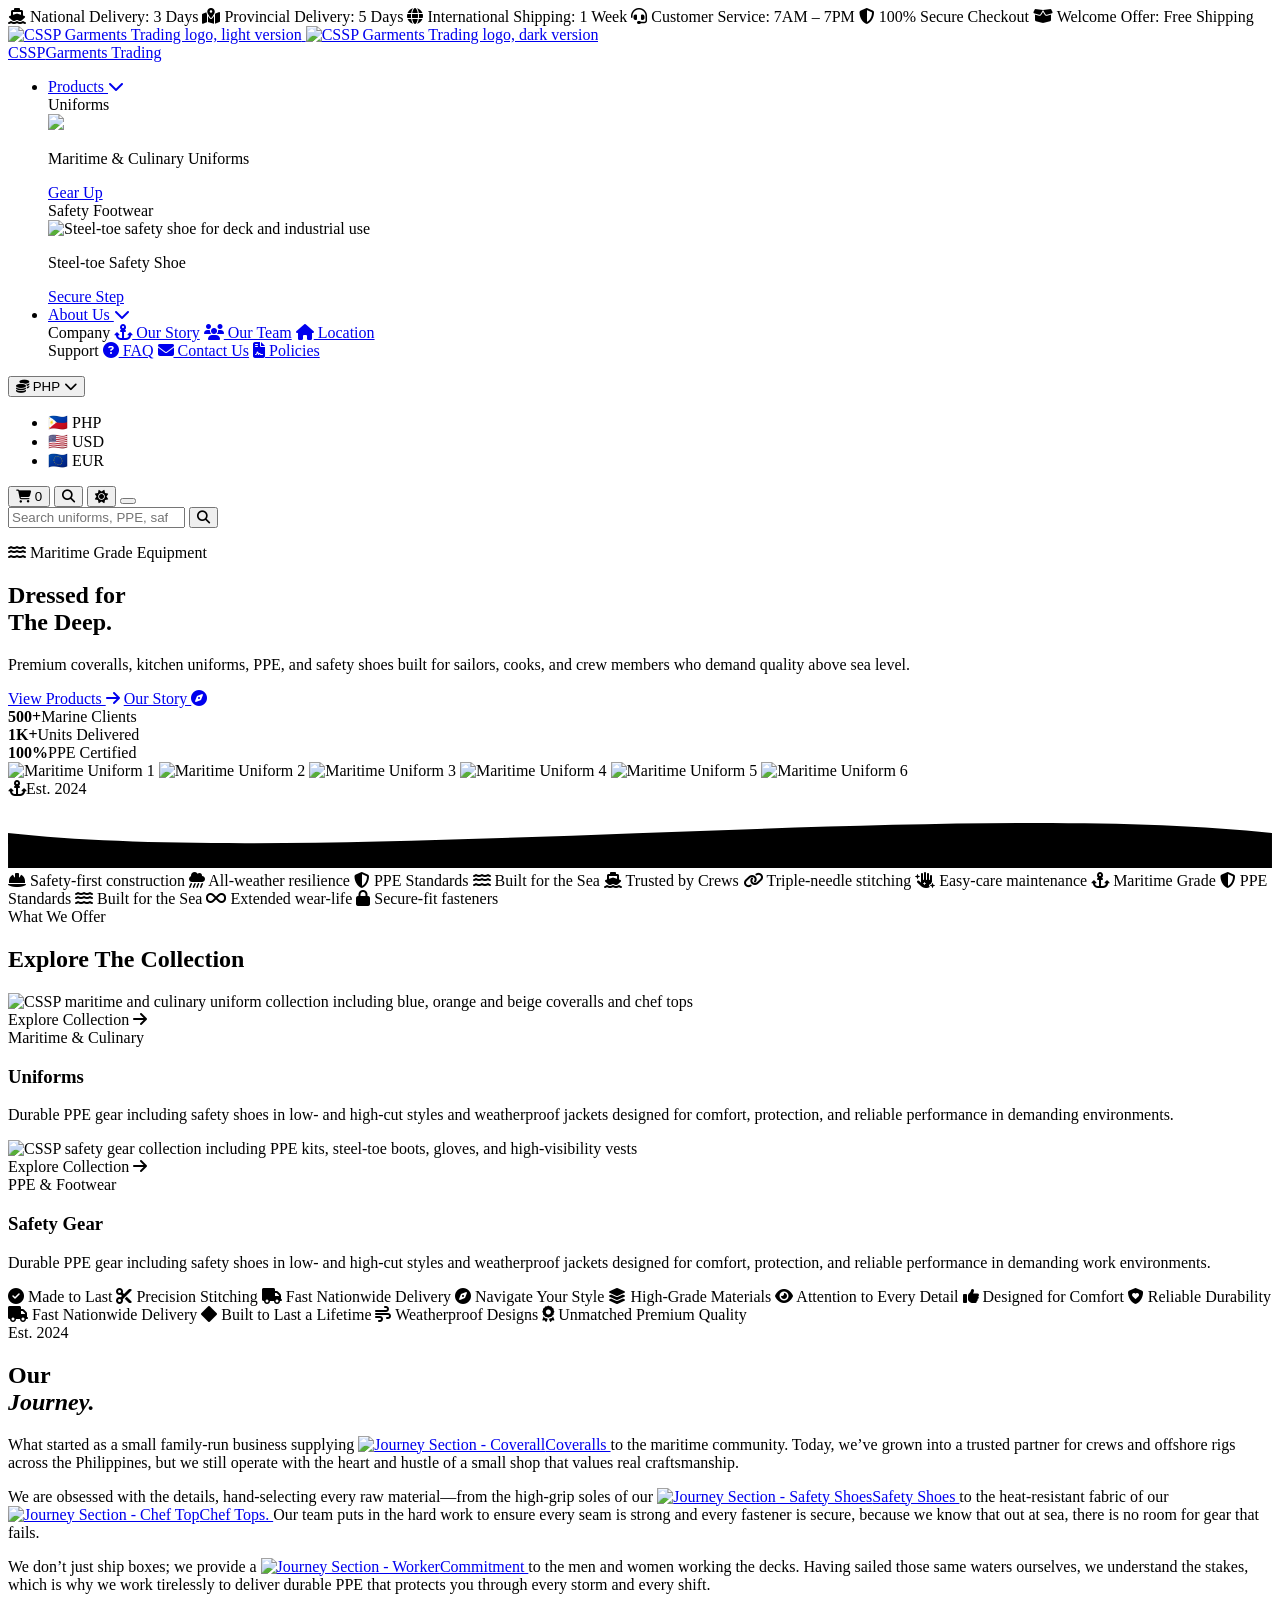
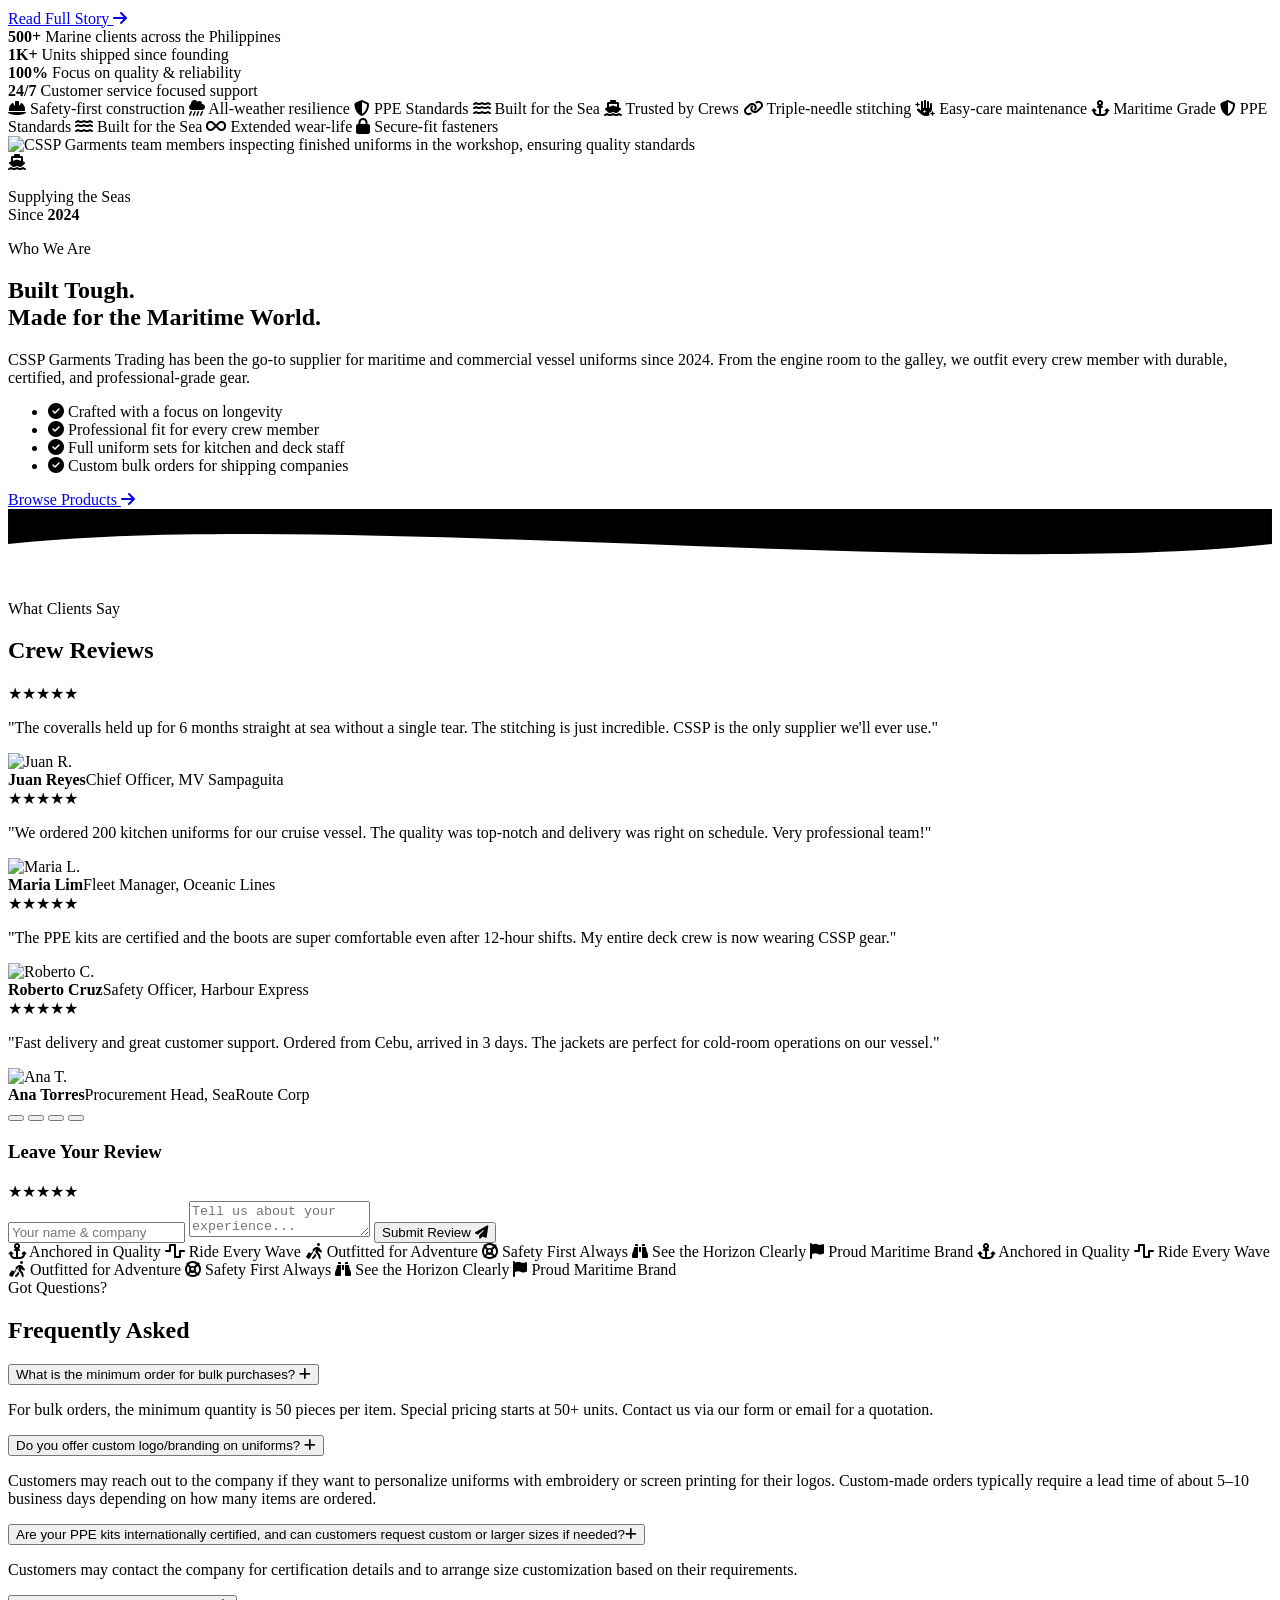
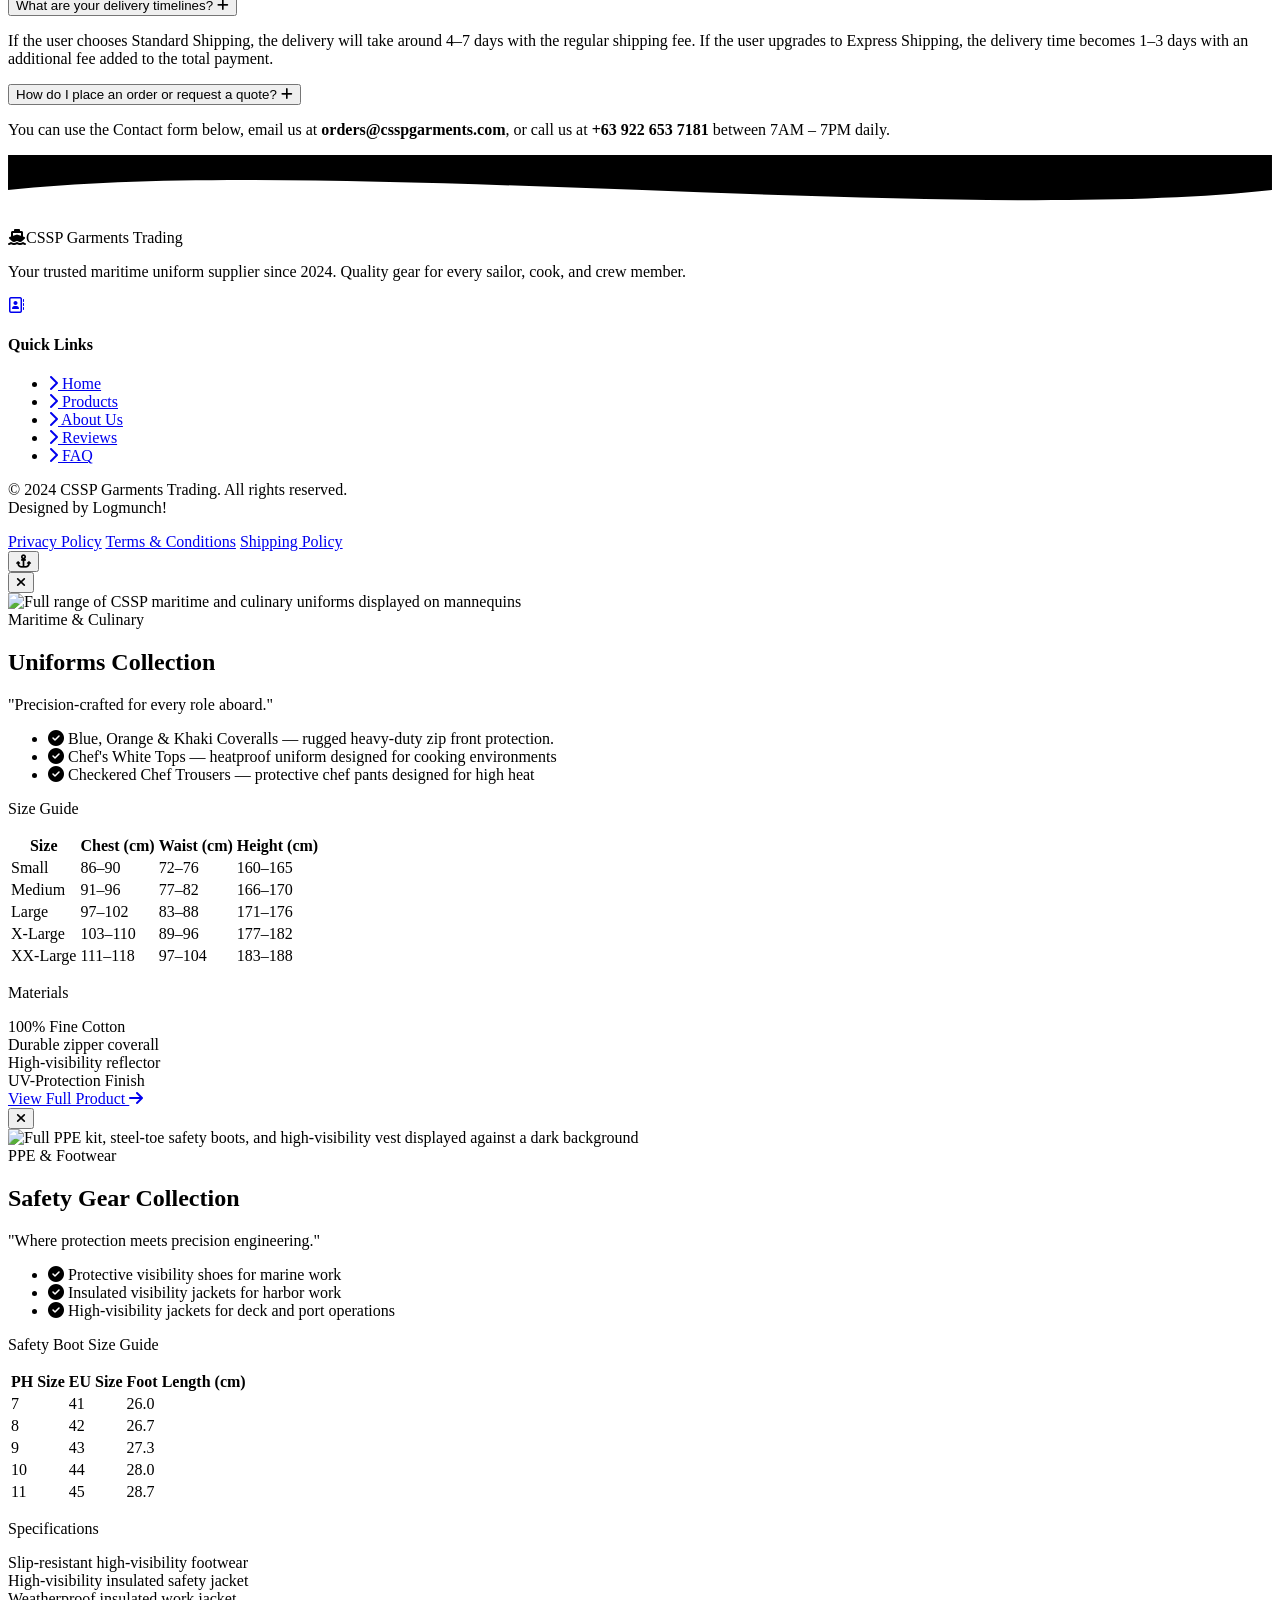
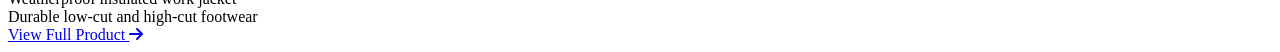
==== index.html @ aa7b6bbb "Update index.html" ====
<!DOCTYPE html>
<html lang="en" data-theme="light">
<head>
  <meta charset="UTF-8" />
  <meta name="viewport" content="width=device-width, initial-scale=1.0" />
  <title>CSSP Garments Trading</title>
  <meta name="description" content="CSSP Garments Trading – premium maritime uniforms, PPE, coveralls, safety footwear and kitchen uniforms since 2024." />
  <link rel="icon" href="./Assets/logo-light-text.png" />
  <link rel="stylesheet" href="https://cdnjs.cloudflare.com/ajax/libs/font-awesome/6.5.0/css/all.min.css" />
  <link rel="stylesheet" href="./CSS Files/Index_Style.css">
</head>
<body>
    <!-- PRE-HEADER INFINITE TICKER-->
      <div class="pre-header" aria-label="Delivery and service info">
        <div class="ticker-track" id="tickerTrack">
            <span><i class="fa-solid fa-ship"></i> National Delivery: 3 Days</span>
            <span><i class="fa-solid fa-map-location-dot"></i> Provincial Delivery: 5 Days</span>
            <span><i class="fa-solid fa-globe"></i> International Shipping: 1 Week</span>
            <span><i class="fa-solid fa-headset"></i> Customer Service: 7AM – 7PM</span>
            <span><i class="fa-solid fa-shield-halved"></i> 100% Secure Checkout</span>
            <span><i class="fa-solid fa-box-open"></i> Welcome Offer: Free Shipping</span>
        </div>
      </div>

    <!-- HEADER/NAVIGATION -->
      <header class="site-header" id="siteHeader">
        <div class="header-inner">
        <!-- LOGO -->
          <a href="./index.html" class="logo-wrap" aria-label="CSSP Garments Trading homepage">
            <div class="logo-icon">
              <img src="./Assets/logo-light-text.png" class="logo-img light-logo" alt="CSSP Garments Trading logo, light version" />
              <img src="./Assets/logo-dark-text.png" class="logo-img dark-logo" alt="CSSP Garments Trading logo, dark version" />
            </div>
            <div class="logo-text">CSSP<span>Garments&nbsp;Trading</span></div>
          </a>
            <nav class="main-nav" id="mainNav" aria-label="Main navigation">
              <ul class="nav-list">
                <li class="nav-item has-mega" id="navProducts">
                  <a href="#" class="nav-link" id="navProductsBtn" aria-haspopup="true" aria-expanded="false">
                    Products <i class="fa-solid fa-chevron-down nav-caret"></i>
                  </a>
                    <div class="mega-menu" id="megaProducts" aria-hidden="true">
                      <div class="mega-inner">
                        <div class="mega-col">
                          <span class="mega-label">Uniforms</span>
                            <div class="mega-feature-card">
                              <img src="./Assets/UNIFORM_MEGA MENU.png" />
                                <p>Maritime &amp; Culinary Uniforms</p>
                                <a href="products.html#uniforms" class="btn-sm">Gear Up</a>
                            </div>
                        </div>
                          <div class="mega-divider"></div>
                            <div class="mega-col">
                              <span class="mega-label">Safety Footwear</span>
                                <div class="mega-feature-card">
                                <img src="./Assets/SAFETYFOOTWEAR_MEGA MENU.png" alt="Steel-toe safety shoe for deck and industrial use" />
                                <p>Steel-toe Safety Shoe</p>
                                <a href="products.html#safety-footwears" class="btn-sm">Secure Step</a>
                                </div>
                            </div>
                    </div>
                  </div>
                </li>
              <li class="nav-item has-mega" id="navAbout">
                <a href="#" class="nav-link" id="navAboutBtn" aria-haspopup="true" aria-expanded="false">
                  About Us <i class="fa-solid fa-chevron-down nav-caret"></i>
                </a>
                  <div class="mega-menu" id="megaAbout" aria-hidden="true">
                    <div class="mega-inner">
                      <div class="mega-col">
                        <span class="mega-label">Company</span>
                          <a href="./aboutus.html#history" class="mega-item text-only"><i class="fa-solid fa-anchor"></i> Our Story</a>
                          <a href="./aboutus.html#people" class="mega-item text-only"><i class="fa-solid fa-users"></i> Our Team</a>
                          <a href="./aboutus.html#tailor" class="mega-item text-only"><i class="fa-solid fa-house"></i> Location</a>
                      </div>
                        <div class="mega-divider"></div>
                          <div class="mega-col">
                            <span class="mega-label">Support</span>
                            <a href="#faq" class="mega-item text-only"><i class="fa-solid fa-circle-question"></i> FAQ</a>
                            <a href="./contacts.html" class="mega-item text-only"><i class="fa-solid fa-envelope"></i> Contact Us</a>
                            <a href="./policies.html" class="mega-item text-only"><i class="fa-solid fa-file-contract"></i> Policies</a>
                          </div>
                    </div>
                  </div>
              </li>
              </ul>
            </nav>

    <!-- NAVBAR ICONS -->
      <div class="header-actions">
        <div class="currency-switcher" id="currencySwitcher">
          <button class="currency-btn" id="currencyBtn" aria-label="Change currency" aria-expanded="false">
            <i class="fa-solid fa-coins"></i>
            <span id="activeCurrency">PHP</span>
            <i class="fa-solid fa-chevron-down"></i>
          </button>
            <ul class="currency-dropdown" id="currencyDropdown">
              <li data-currency="PHP" data-symbol="₱">🇵🇭 PHP</li>
              <li data-currency="USD" data-symbol="$">🇺🇸 USD</li>
              <li data-currency="EUR" data-symbol="€">🇪🇺 EUR</li>
            </ul>
        </div>

          <button class="icon-btn" title="Cart" aria-label="View cart" id="cartIconBtn">
            <i class="fa-solid fa-cart-shopping"></i>
            <span class="badge" id="cartBadge">0</span>
          </button>

          <button class="icon-btn" id="searchToggle" title="Search" aria-label="Toggle search">
            <i class="fa-solid fa-magnifying-glass"></i>
          </button>

          <button class="theme-toggle" id="themeToggle" title="Toggle theme" aria-label="Toggle colour theme">
            <i class="fa-solid fa-sun" id="themeIcon"></i>
          </button>

          <button class="hamburger" id="hamburger" aria-label="Open menu" aria-expanded="false">
            <span></span><span></span><span></span>
          </button>
      </div>
        </div>

    <!-- SEARCH BAR -->
      <div class="search-bar" id="searchBar" role="search">
        <input type="search" id="searchInput" placeholder="Search uniforms, PPE, safety shoes…" autocomplete="off" aria-label="Search products" />
        <button aria-label="Submit search"><i class="fa-solid fa-magnifying-glass"></i></button>
          <div class="search-results" id="searchResults" aria-live="polite"></div>
      </div>
      </header>

    <!-- HERO SECTION -->
      <section class="hero" id="home">
            <div class="hero-inner">
              <div class="hero-text">
                <p class="hero-sub"><i class="fa-solid fa-water"></i> Maritime Grade Equipment</p>
                  <h1 class="hero-title">Dressed for<br><span>The Deep.</span></h1>
                    <p class="hero-desc">Premium coveralls, kitchen uniforms, PPE, and safety shoes built for sailors, cooks, and crew members who demand quality above sea level.</p>
                      <div class="hero-btns">
                      <a href="./products.html" class="btn-primary">View Products <i class="fa-solid fa-arrow-right"></i></a>
                      <a href="./aboutus.html" class="btn-ghost">Our Story <i class="fa-solid fa-compass"></i></a>
                      </div>
                      
          <div class="hero-stats">
            <div class="stat"><strong>500+</strong><span>Marine Clients</span></div>
              <div class="stat"><strong>1K+</strong><span>Units Delivered</span></div>
                <div class="stat"><strong>100%</strong><span>PPE Certified</span></div>
                  </div>
                  </div>
      
          <div class="hero-image-wrap">
              <div class="hero-image-frame">
                <img src="./Assets/Index/hero-image-one-hand stitch.JPG" class="hero-img-slide img-active" alt="Maritime Uniform 1" />
                <img src="./Assets/Index/hero-image-two-tag.JPG" class="hero-img-slide" alt="Maritime Uniform 2" />
                <img src="./Assets/Index/hero-image-three-staff.JPG" class="hero-img-slide" alt="Maritime Uniform 3" />
                <img src="./Assets/Index/hero-image-four-machine sewing.JPG" class="hero-img-slide" alt="Maritime Uniform 4" />
                <img src="./Assets/Index/hero-image-five-list.JPG" class="hero-img-slide" alt="Maritime Uniform 5" />
                <img src="./Assets/Index/hero-image-six-shoeboxes.JPG" class="hero-img-slide" alt="Maritime Uniform 6" />
  
          <div class="hero-badge">
            <i class="fa-solid fa-anchor"></i>Est. 2024
          </div>
              </div>
          </div>
            </div>

    <!-- WAVE -->
      <div class="hero-wave">
        <svg viewBox="0 0 1440 80" xmlns="http://www.w3.org/2000/svg"><path d="M0,40 C360,80 1080,0 1440,40 L1440,80 L0,80 Z" /></svg>
      </div>
      </section>


    <!-- TICKER 1 -->
      <div class="section-ticker" aria-hidden="true">
        <div class="ticker2-track">
          <span><i class="fa-solid fa-helmet-safety"></i> Safety-first construction</span>
          <span><i class="fa-solid fa-cloud-showers-heavy"></i> All-weather resilience</span>
          <span><i class="fa-solid fa-shield-halved"></i> PPE Standards</span>
          <span><i class="fa-solid fa-water"></i> Built for the Sea</span>
          <span><i class="fa-solid fa-ship"></i> Trusted by Crews</span>
          <span><i class="fa-solid fa-link"></i> Triple-needle stitching</span>
          <span><i class="fa-solid fa-hand-sparkles"></i> Easy-care maintenance</span>
          <span><i class="fa-solid fa-anchor"></i> Maritime Grade</span>
          <span><i class="fa-solid fa-shield-halved"></i> PPE Standards</span>
          <span><i class="fa-solid fa-water"></i> Built for the Sea</span>
          <span><i class="fa-solid fa-infinity"></i> Extended wear-life</span>
          <span><i class="fa-solid fa-lock"></i> Secure-fit fasteners</span>
        </div>
      </div>

    <!-- EXPLORE COLLECTION  -->
      <section class="products" id="collection">
        <div class="products-inner">
          <div class="section-header">
            <span class="section-label">What We Offer</span>
            <h2 class="section-title">Explore The Collection</h2>
          </div>

    <!--FEATURE CARD -->
      <div class="featured-grid">
        <div class="featured-card" data-modal="modalUniforms" tabindex="0" role="button" aria-label="View Uniforms collection details">
          <div class="fc-img">
            <img src="./Assets/UNIFORM_MEGA MENU.png"
            alt="CSSP maritime and culinary uniform collection including blue, orange and beige coveralls and chef tops" />
              <div class="fc-overlay"><span>Explore Collection <i class="fa-solid fa-arrow-right"></i></span></div>
          </div>
            <div class="fc-body">
              <span class="section-label">Maritime &amp; Culinary</span>
              <h3 class="fc-title">Uniforms</h3>
              <p>Durable PPE gear including safety shoes in low- and high-cut styles and weatherproof jackets designed for comfort, protection, and reliable performance in demanding environments.</p>
            </div>
        </div>

        <div class="featured-card" data-modal="modalSafety" tabindex="0" role="button" aria-label="View Safety Gear collection details">
          <div class="fc-img">
            <img src="./Assets/SAFETYFOOTWEAR_MEGA MENU.png"
            alt="CSSP safety gear collection including PPE kits, steel-toe boots, gloves, and high-visibility vests" />
              <div class="fc-overlay"><span>Explore Collection <i class="fa-solid fa-arrow-right"></i></span></div>
          </div>
            <div class="fc-body">
              <span class="section-label">PPE &amp; Footwear</span>
              <h3 class="fc-title">Safety Gear</h3>
              <p>Durable PPE gear including safety shoes in low- and high-cut styles and weatherproof jackets designed for comfort, protection, and reliable performance in demanding work environments.</p>
            </div>
        </div>

      </div>
        </div>
          </div>
      </section>

    <!-- TICKER 2 -->
      <div class="section-ticker reverse" aria-hidden="true">
        <div class="ticker2-track reverse">
          <span><i class="fa-solid fa-circle-check"></i> Made to Last</span>
          <span><i class="fa-solid fa-scissors"></i> Precision Stitching</span>
          <span><i class="fa-solid fa-truck"></i> Fast Nationwide Delivery</span>
          <span><i class="fa-solid fa-compass"></i> Navigate Your Style</span>
          <span><i class="fa-solid fa-layer-group"></i> High-Grade Materials</span>
          <span><i class="fa-solid fa-eye"></i> Attention to Every Detail</span>
          <span><i class="fa-solid fa-thumbs-up"></i> Designed for Comfort</span>
          <span><i class="fa-solid fa-shield-heart"></i> Reliable Durability</span>
          <span><i class="fa-solid fa-truck"></i> Fast Nationwide Delivery</span>
          <span><i class="fa-solid fa-diamond"></i> Built to Last a Lifetime</span>
          <span><i class="fa-solid fa-wind"></i> Weatherproof Designs</span>
          <span><i class="fa-solid fa-award"></i> Unmatched Premium Quality</span>
        </div>
      </div>

    <!-- OUR JOURNEY SECTION -->
      <section class="journey-section reveal" id="journey" aria-labelledby="journeyHeading">
        <div class="journey-inner">
          <span class="journey-label">Est. 2024</span>
          <h2 class="journey-heading" id="journeyHeading">
            Our<br><em>Journey.</em>
          </h2>

        <div class="journey-layout"><div>
        <p class="journey-body">
          What started as a small family-run business supplying
          <a class="img-chip" href="products.html#uniforms" aria-label="View coveralls">
            <img src="Assets/Index/journeysection_coverall.png"
            alt="Journey Section - Coverall" />Coveralls
          </a>
            to the maritime community. Today, we’ve grown into a trusted partner for crews and offshore rigs across the Philippines, 
            but we still operate with the heart and hustle of a small shop that values real craftsmanship.
        </p>
        <p class="journey-body"> 
          We are obsessed with the details, hand-selecting every raw material—from the high-grip soles of our
          <a class="img-chip" href="products.html#safety-footwears" aria-label="View safety boots">
            <img src="Assets/Index/journeysection_safety_shoes.png"
            alt="Journey Section - Safety Shoes" />Safety Shoes
          </a>
            to the heat-resistant fabric of our
          <a class="img-chip" href="products.html#uniforms" aria-label="View chef tops">
            <img src="Assets/Index/journeysection_chef top.png"
            alt="Journey Section - Chef Top" />Chef Tops.
          </a>
          Our team puts in the hard work to ensure every seam is strong and every fastener is secure, because we know that out at sea, there is no room for gear that fails.
        </p>
        <p class="journey-body">
          We don’t just ship boxes; we provide a
          <a class="img-chip" href="aboutus.html" aria-label="View About Us Page">
            <img src="Assets/Index/journeysection_wroker.png"
            alt="Journey Section - Worker" />Commitment
          </a>
            to the men and women working the decks. Having sailed those same waters ourselves, we understand the stakes, 
            which is why we work tirelessly to deliver durable PPE that protects you through every storm and every shift.
        </p>
          <a href="./aboutus.html" class="btn-primary" style="margin-top: 8px;">
            Read Full Story <i class="fa-solid fa-arrow-right" aria-hidden="true"></i>
          </a>
        </div>

    <!-- JOURNEY - STAT CARD -->
      <div class="journey-aside">
        <div class="journey-stat-card">
          <strong>500+</strong>
          <span>Marine clients across the Philippines</span>
        </div>
        <div class="journey-stat-card">
          <strong>1K+</strong>
          <span>Units shipped since founding</span>
        </div>
        <div class="journey-stat-card journey-accent">
          <strong>100%</strong>
          <span>Focus on quality &amp; reliability</span>
        </div>
        <div class="journey-stat-card">
          <strong>24/7</strong>
          <span>Customer service focused support</span>
        </div>
      </div>
        </div>
        </div>
      </section>

    <!-- TICKER 3 -->
      <div class="section-ticker-three" aria-hidden="true">
        <div class="ticker2-track3">
          <span><i class="fa-solid fa-helmet-safety"></i> Safety-first construction</span>
          <span><i class="fa-solid fa-cloud-showers-heavy"></i> All-weather resilience</span>
          <span><i class="fa-solid fa-shield-halved"></i> PPE Standards</span>
          <span><i class="fa-solid fa-water"></i> Built for the Sea</span>
          <span><i class="fa-solid fa-ship"></i> Trusted by Crews</span>
          <span><i class="fa-solid fa-link"></i> Triple-needle stitching</span>
          <span><i class="fa-solid fa-hand-sparkles"></i> Easy-care maintenance</span>
          <span><i class="fa-solid fa-anchor"></i> Maritime Grade</span>
          <span><i class="fa-solid fa-shield-halved"></i> PPE Standards</span>
          <span><i class="fa-solid fa-water"></i> Built for the Sea</span>
          <span><i class="fa-solid fa-infinity"></i> Extended wear-life</span>
          <span><i class="fa-solid fa-lock"></i> Secure-fit fasteners</span>
        </div>
      </div>

    <!-- ABOUT SECTION -->
      <section class="about" id="about">
        <div class="about-inner">
          <div class="about-image">
            <img src="./Assets/Index/about image.JPG" alt="CSSP Garments team members inspecting finished uniforms in the workshop, ensuring quality standards" />
              <div class="about-float-card" aria-hidden="true">
                <i class="fa-solid fa-ship"></i>
                <p>Supplying the Seas<br>Since <strong>2024</strong></p>
              </div>
          </div>
            <div class="about-text">
              <span class="section-label">Who We Are</span>
              <h2 class="section-title">Built Tough.<br>Made for the Maritime World.</h2>
              <p>CSSP Garments Trading has been the go-to supplier for maritime and commercial vessel uniforms since 2024. 
              From the engine room to the galley, we outfit every crew member with durable, certified, and professional-grade gear.</p>
                <ul class="about-list">
                  <li><i class="fa-solid fa-check-circle"></i> Crafted with a focus on longevity</li>
                  <li><i class="fa-solid fa-check-circle"></i> Professional fit for every crew member</li>
                  <li><i class="fa-solid fa-check-circle"></i> Full uniform sets for kitchen and deck staff</li>
                  <li><i class="fa-solid fa-check-circle"></i> Custom bulk orders for shipping companies</li>
                </ul>
                  <a href="./products.html" class="btn-primary">Browse Products <i class="fa-solid fa-arrow-right"></i></a>
            </div>
        </div>
      </section>

        <div class="between-wave" aria-hidden="true">
          <svg viewBox="0 0 1440 80" xmlns="http://www.w3.org/2000/svg"><path d="M0,40 C360,0 1080,80 1440,40 L1440,0 L0,0 Z"/></svg>
        </div>

          <!-- PRODUCT REVIEWS -->
            <section class="reviews" id="reviews">
              <div class="section-header">
                <p class="section-sub">What Clients Say</p>
                <h2 class="section-title">Crew Reviews</h2>
              </div>

          <!-- review slider -->
            <div class="review-slider-wrap">
              <div class="review-slider" id="reviewSlider">
              
                <div class="review-card active">
                  <div class="review-stars">★★★★★</div>
                    <p class="review-text">"The coveralls held up for 6 months straight at sea without a single tear. The stitching is just incredible. CSSP is the only supplier we'll ever use."</p>
                      <div class="reviewer">
                        <img src="https://placehold.co/48x48/1a3a5c/f4d03f?text=JR" alt="Juan R." />
                          <div><strong>Juan Reyes</strong><span>Chief Officer, MV Sampaguita</span></div>
                      </div>
                          </div>

                <div class="review-card">
                  <div class="review-stars">★★★★★</div>
                    <p class="review-text">"We ordered 200 kitchen uniforms for our cruise vessel. The quality was top-notch and delivery was right on schedule. Very professional team!"</p>
                      <div class="reviewer">
                        <img src="https://placehold.co/48x48/2d6a4f/ffffff?text=ML" alt="Maria L." />
                          <div><strong>Maria Lim</strong><span>Fleet Manager, Oceanic Lines</span></div>
                      </div>
                          </div>

                <div class="review-card">
                  <div class="review-stars">★★★★★</div>
                    <p class="review-text">"The PPE kits are certified and the boots are super comfortable even after 12-hour shifts. My entire deck crew is now wearing CSSP gear."</p>
                      <div class="reviewer">
                        <img src="https://placehold.co/48x48/e63946/ffffff?text=RC" alt="Roberto C." />
                          <div><strong>Roberto Cruz</strong><span>Safety Officer, Harbour Express</span></div>
                      </div>
                          </div>

                <div class="review-card">
                  <div class="review-stars">★★★★★</div>
                    <p class="review-text">"Fast delivery and great customer support. Ordered from Cebu, arrived in 3 days. The jackets are perfect for cold-room operations on our vessel."</p>
                      <div class="reviewer">
                        <img src="https://placehold.co/48x48/f4d03f/1a3a5c?text=AT" alt="Ana T." />
                          <div><strong>Ana Torres</strong><span>Procurement Head, SeaRoute Corp</span></div>
                      </div>
                        </div>
                
                <div class="slider-controls">
                  <button class="slider-dot active" data-index="0"></button>
                  <button class="slider-dot" data-index="1"></button>
                  <button class="slider-dot" data-index="2"></button>
                  <button class="slider-dot" data-index="3"></button>
                </div>
            </div>
            </div>
            
            

          <!-- review form -->
          <div class="review-form-wrap">
            <h3>Leave Your Review</h3>
              <div class="star-picker" id="starPicker">
                <span data-val="1">★</span><span data-val="2">★</span><span data-val="3">★</span><span data-val="4">★</span><span data-val="5">★</span>
              </div>
                <input type="text" id="reviewName" placeholder="Your name & company" />
                <textarea id="reviewText" placeholder="Tell us about your experience..."></textarea>
                <button class="btn-primary" id="submitReview">Submit Review <i class="fa-solid fa-paper-plane"></i></button>
                <p class="review-success" id="reviewSuccess" style="display:none;"><i class="fa-solid fa-circle-check"></i> Thank you! Your review has been submitted.</p>
              </div>
        </section>

    <!-- TICKER 3 -->
      <div class="section-ticker" aria-hidden="true">
        <div class="ticker2-track">
          <span><i class="fa-solid fa-anchor"></i> Anchored in Quality</span>
          <span><i class="fa-solid fa-wave-square"></i> Ride Every Wave</span>
          <span><i class="fa-solid fa-person-walking-luggage"></i> Outfitted for Adventure</span>
          <span><i class="fa-solid fa-life-ring"></i> Safety First Always</span>
          <span><i class="fa-solid fa-binoculars"></i> See the Horizon Clearly</span>
          <span><i class="fa-solid fa-flag"></i> Proud Maritime Brand</span>
          <span><i class="fa-solid fa-anchor"></i> Anchored in Quality</span>
          <span><i class="fa-solid fa-wave-square"></i> Ride Every Wave</span>
          <span><i class="fa-solid fa-person-walking-luggage"></i> Outfitted for Adventure</span>
          <span><i class="fa-solid fa-life-ring"></i> Safety First Always</span>
          <span><i class="fa-solid fa-binoculars"></i> See the Horizon Clearly</span>
          <span><i class="fa-solid fa-flag"></i> Proud Maritime Brand</span>
        </div>
      </div>

    <!-- FAQ -->
      <section class="faq" id="faq">
        <div class="section-header">
          <span class="section-label">Got Questions?</span>
          <h2 class="section-title">Frequently Asked</h2>
        </div>
          <div class="faq-list">
            <div class="faq-item">
              <button class="faq-q" aria-expanded="false">What is the minimum order for bulk purchases? <i class="fa-solid fa-plus faq-icon"></i></button>
                <div class="faq-a"><p>For bulk orders, the minimum quantity is 50 pieces per item. Special pricing starts at 50+ units. Contact us via our form or email for a quotation.</p></div>
            </div>
            <div class="faq-item">
              <button class="faq-q" aria-expanded="false">Do you offer custom logo/branding on uniforms? <i class="fa-solid fa-plus faq-icon"></i></button>
                <div class="faq-a"><p>Customers may reach out to the company if they want to personalize uniforms with embroidery or screen printing for their logos. 
                                      Custom-made orders typically require a lead time of about 5–10 business days depending on how many items are ordered.</p></div>
            </div>
            <div class="faq-item">
              <button class="faq-q" aria-expanded="false">Are your PPE kits internationally certified, and can customers request custom or larger sizes if needed?<i class="fa-solid fa-plus faq-icon"></i></button>
                <div class="faq-a"><p>Customers may contact the company for certification details and to arrange size customization based on their requirements.</p></div>
            </div>
            <div class="faq-item">
              <button class="faq-q" aria-expanded="false">What are your delivery timelines? <i class="fa-solid fa-plus faq-icon"></i></button>
                <div class="faq-a"><p>If the user chooses Standard Shipping, the delivery will take around 4–7 days with the regular shipping fee. 
                                      If the user upgrades to Express Shipping, the delivery time becomes 1–3 days with an additional fee added to the total payment.</p></div>
            </div>
            <div class="faq-item">
              <button class="faq-q" aria-expanded="false">How do I place an order or request a quote? <i class="fa-solid fa-plus faq-icon"></i></button>
                <div class="faq-a"><p>You can use the Contact form below, email us at <strong>orders@csspgarments.com</strong>, or call us at <strong>+63 922 653 7181</strong> between 7AM – 7PM daily.</p></div>
            </div>
          </div>
        </div>
      </section>

    <!-- FOOTER -->
      <footer class="site-footer" id="footer">
        <div class="footer-wave" aria-hidden="true">
          <svg viewBox="0 0 1440 80" xmlns="http://www.w3.org/2000/svg"><path d="M0,40 C360,0 1080,80 1440,40 L1440,0 L0,0 Z"/></svg>
        </div>
          <div class="footer-inner">
            <div class="footer-col brand-col">
              <div class="footer-logo"><i class="fa-solid fa-ship"></i><span>CSSP Garments Trading</span></div>
              <p>Your trusted maritime uniform supplier since 2024. Quality gear for every sailor, cook, and crew member.</p>
                <div class="social-icons">
                  <a href="./contacts.html" title="Contact us" aria-label="Contact page"><i class="fa-regular fa-address-book"></i></a>
                </div>
            </div>
    
            <div class="footer-col">
              <h4>Quick Links</h4>
                <ul>
                  <li><a href="./index.html"><i class="fa-solid fa-chevron-right"></i> Home</a></li>
                  <li><a href="./products.html"><i class="fa-solid fa-chevron-right"></i> Products</a></li>
                  <li><a href="./aboutus.html"><i class="fa-solid fa-chevron-right"></i> About Us</a></li>
                  <li><a href="#reviews"><i class="fa-solid fa-chevron-right"></i> Reviews</a></li>
                  <li><a href="#faq"><i class="fa-solid fa-chevron-right"></i> FAQ</a></li>
                </ul>
              </div>
            </div>
          </div>
            
            <div class="footer-bottom">
              <p>&copy; 2024 CSSP Garments Trading. All rights reserved.<br>Designed by Logmunch!</p>
                <div class="legal-links">
                  <a href="./policies.html#privacyPage">Privacy Policy</a>
                  <a href="./policies.html#termsPage">Terms &amp; Conditions</a>
                  <a href="./policies.html#shippingPage">Shipping Policy</a>
                </div>
            </div>
      </footer>

          <button class="back-to-top" id="backToTop" title="Back to top" aria-label="Scroll to top">
            <i class="fa-solid fa-anchor"></i>
          </button>

    <!-- TOAST -->
      <div id="toastContainer" aria-live="polite"></div>
      <!-- MODALS -->
        <div class="c-modal-overlay" id="modalUniforms" role="dialog" aria-modal="true" aria-labelledby="muTitle" aria-hidden="true">
          <div class="c-modal-box">
            <button class="c-modal-close" data-close="modalUniforms" aria-label="Close uniforms modal"><i class="fa-solid fa-xmark"></i></button>
              <div class="c-modal-inner">
                <div class="c-modal-img">
                  <img src="https://placehold.co/400x500/1a3a5c/f4d03f?text=Uniforms"
                  alt="Full range of CSSP maritime and culinary uniforms displayed on mannequins" />
                </div>
                  <div class="c-modal-body">
                    <span class="section-label">Maritime &amp; Culinary</span>
                    <h2 id="muTitle">Uniforms Collection</h2>
                    <p class="c-modal-tagline">"Precision-crafted for every role aboard."</p>
                    <ul class="modal-feature-list">
                      <li><i class="fa-solid fa-check-circle"></i> Blue, Orange &amp; Khaki Coveralls — rugged heavy-duty zip front protection.</li>
                      <li><i class="fa-solid fa-check-circle"></i> Chef's White Tops — heatproof uniform designed for cooking environments</li>
                      <li><i class="fa-solid fa-check-circle"></i> Checkered Chef Trousers — protective chef pants designed for high heat</li>
                    </ul>
                      <p class="size-guide-title">Size Guide</p>
                    <table class="size-table">
                      <thead>
                        <tr>
                          <th>Size</th>
                          <th>Chest (cm)</th>
                          <th>Waist (cm)</th>
                          <th>Height (cm)</th>
                        </tr>
                      </thead>
                      <tbody>
                        <tr>
                          <td>Small</td>
                          <td>86–90</td>
                          <td>72–76</td>
                          <td>160–165</td>
                        </tr>
                        <tr>
                          <td>Medium</td>
                          <td>91–96</td>
                          <td>77–82</td>
                          <td>166–170</td>
                        </tr>
                        <tr>
                          <td>Large</td>
                          <td>97–102</td>
                          <td>83–88</td>
                          <td>171–176</td>
                        </tr>
                        <tr>
                          <td>X-Large</td>
                          <td>103–110</td>
                          <td>89–96</td>
                          <td>177–182</td>
                        </tr>
                        <tr>
                          <td>XX-Large</td>
                          <td>111–118</td>
                          <td>97–104</td>
                          <td>183–188</td>
                        </tr>
                      </tbody>
                    </table>
                      <p class="size-guide-title">Materials</p>
                        <div class="materials-grid">
                        <div class="material-chip">100% Fine Cotton</div>
                        <div class="material-chip">Durable zipper coverall</div>
                        <div class="material-chip">High-visibility reflector</div>
                        <div class="material-chip">UV-Protection Finish</div>
                        </div>
                        <a href="products.html#uniforms" class="btn-primary">View Full Product <i class="fa-solid fa-arrow-right"></i></a>
                  </div>
                </div>
              </div>
            </div>

      <div class="c-modal-overlay" id="modalSafety" role="dialog" aria-modal="true" aria-labelledby="msTitle" aria-hidden="true">
        <div class="c-modal-box">
          <button class="c-modal-close" data-close="modalSafety" aria-label="Close safety gear modal"><i class="fa-solid fa-xmark"></i></button>
            <div class="c-modal-inner">
              <div class="c-modal-img">
                <img src="https://placehold.co/400x500/e63946/ffffff?text=Safety+Gear"
                alt="Full PPE kit, steel-toe safety boots, and high-visibility vest displayed against a dark background" />
              </div>
                <div class="c-modal-body">
                  <span class="section-label">PPE &amp; Footwear</span>
                  <h2 id="msTitle">Safety Gear Collection</h2>
                  <p class="c-modal-tagline">"Where protection meets precision engineering."</p>
                    <ul class="modal-feature-list">
                      <li><i class="fa-solid fa-check-circle"></i> Protective visibility shoes for marine work</li>
                      <li><i class="fa-solid fa-check-circle"></i> Insulated visibility jackets for harbor work</li>
                      <li><i class="fa-solid fa-check-circle"></i> High-visibility jackets for deck and port operations</li>
                    </ul>
                  <p class="size-guide-title">Safety Boot Size Guide</p>
                <table class="size-table">
                  <thead>
                    <tr>
                      <th>PH Size</th>
                      <th>EU Size</th>
                      <th>Foot Length (cm)</th>
                    </tr>
                  </thead>
                  <tbody>
                    <tr>
                      <td>7</td>
                      <td>41</td>
                      <td>26.0</td>
                    </tr>
                    <tr>
                      <td>8</td>
                      <td>42</td>
                      <td>26.7</td>
                    </tr>
                    <tr>
                      <td>9</td>
                      <td>43</td>
                      <td>27.3</td>
                    </tr>
                    <tr>
                      <td>10</td>
                      <td>44</td>
                      <td>28.0</td>
                    </tr>
                    <tr>
                      <td>11</td>
                      <td>45</td>
                      <td>28.7</td>
                    </tr>
                  </tbody>
                </table>
                <p class="size-guide-title">Specifications</p>
                <div class="materials-grid">
                  <div class="material-chip">Slip-resistant high-visibility footwear</div>
                    <div class="material-chip">High-visibility insulated safety jacket</div>
                      <div class="material-chip">Weatherproof insulated work jacket</div>
                      <div class="material-chip">Durable low-cut and high-cut footwear</div>
                </div>
                  <a href="products.html#safety-footwears" class="btn-primary">View Full Product <i class="fa-solid fa-arrow-right"></i></a>
                </div>
            </div>
        </div>
      </div>
      <script src="./JS Files/Index_Script.js"></script>
</body>
</html>
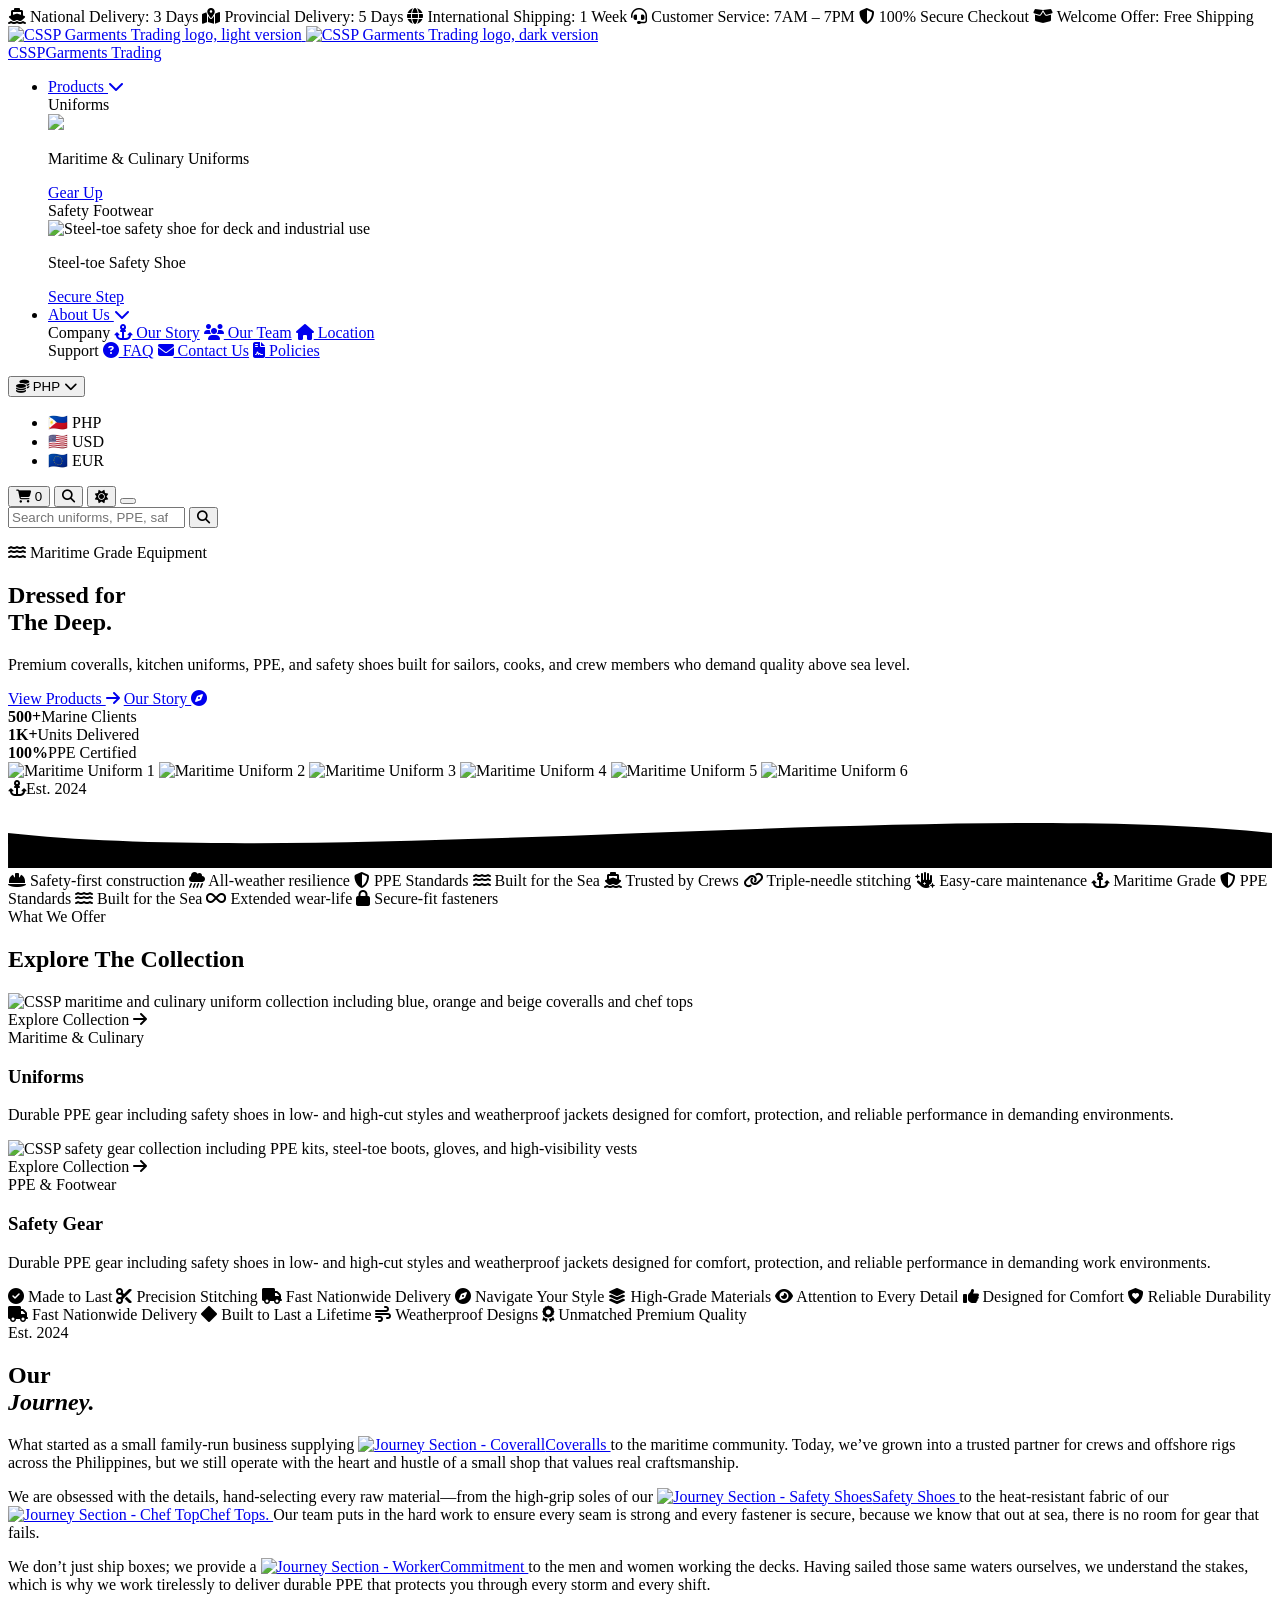
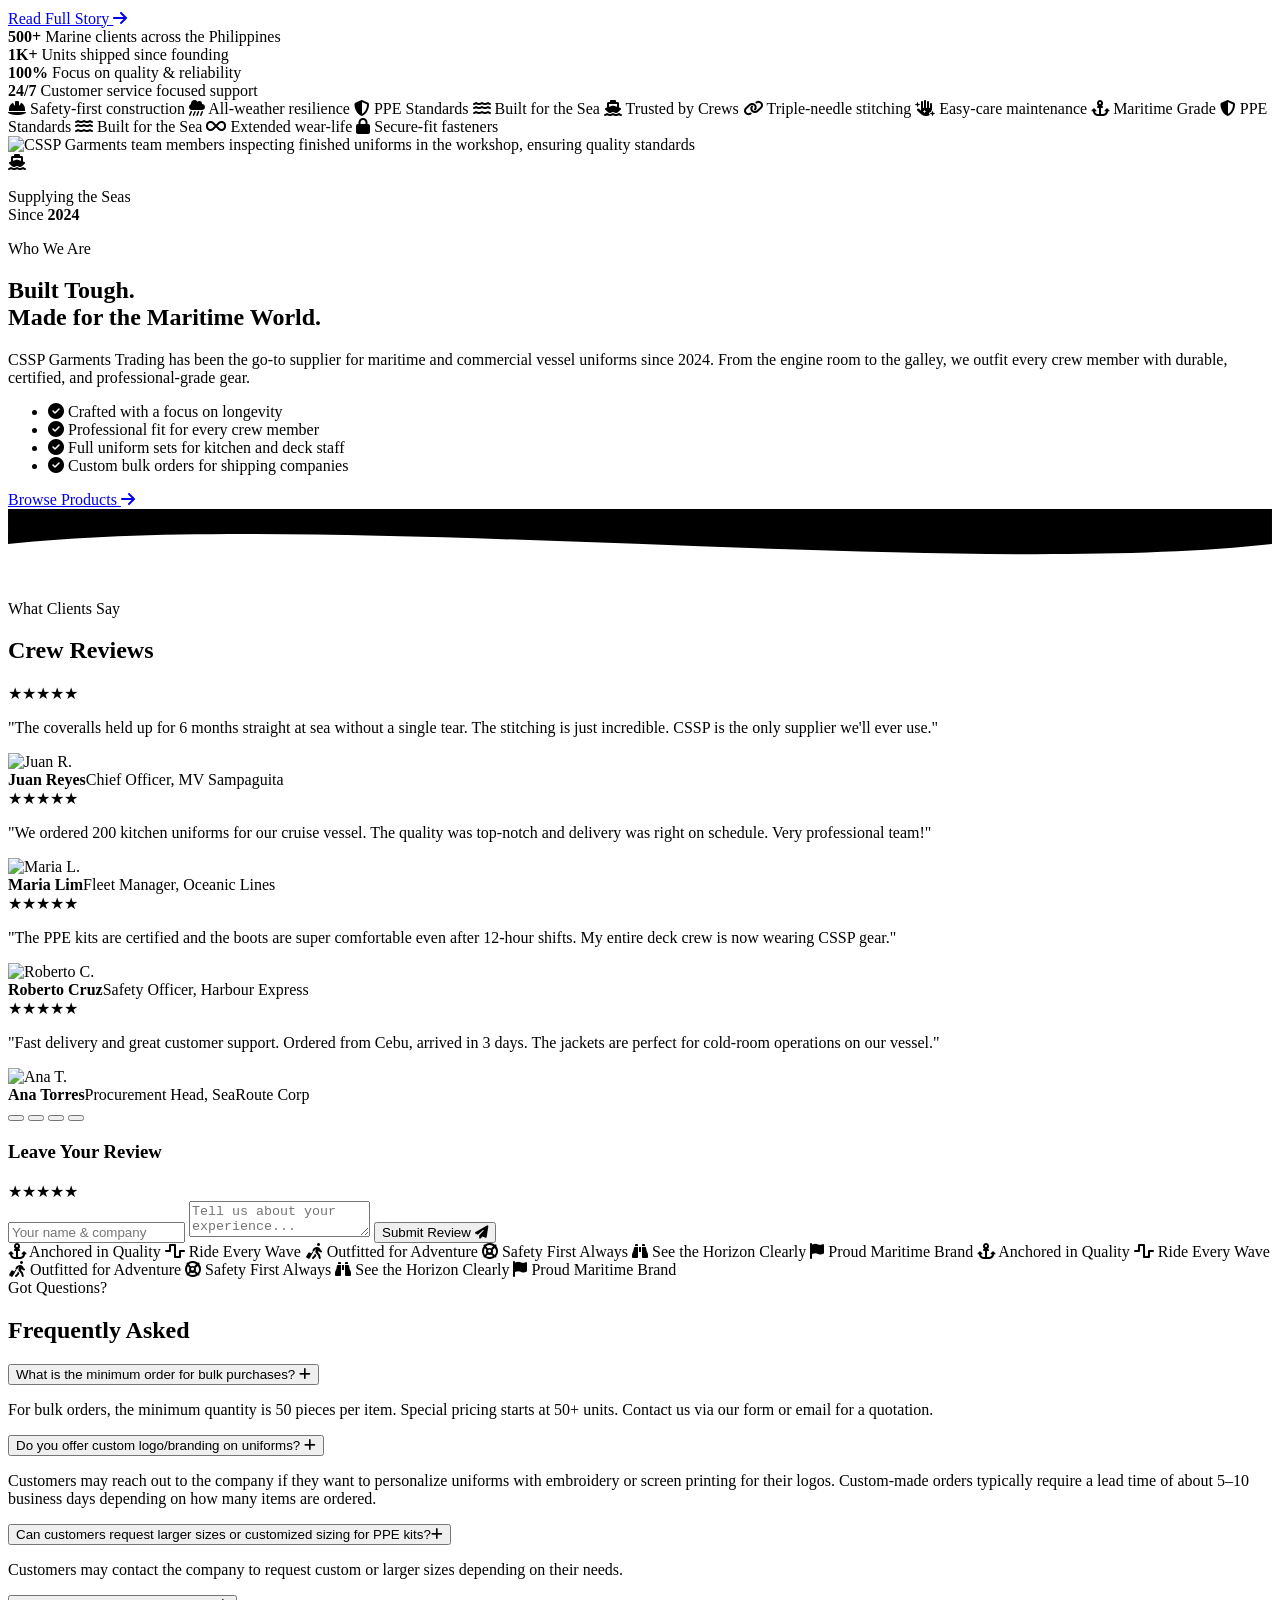
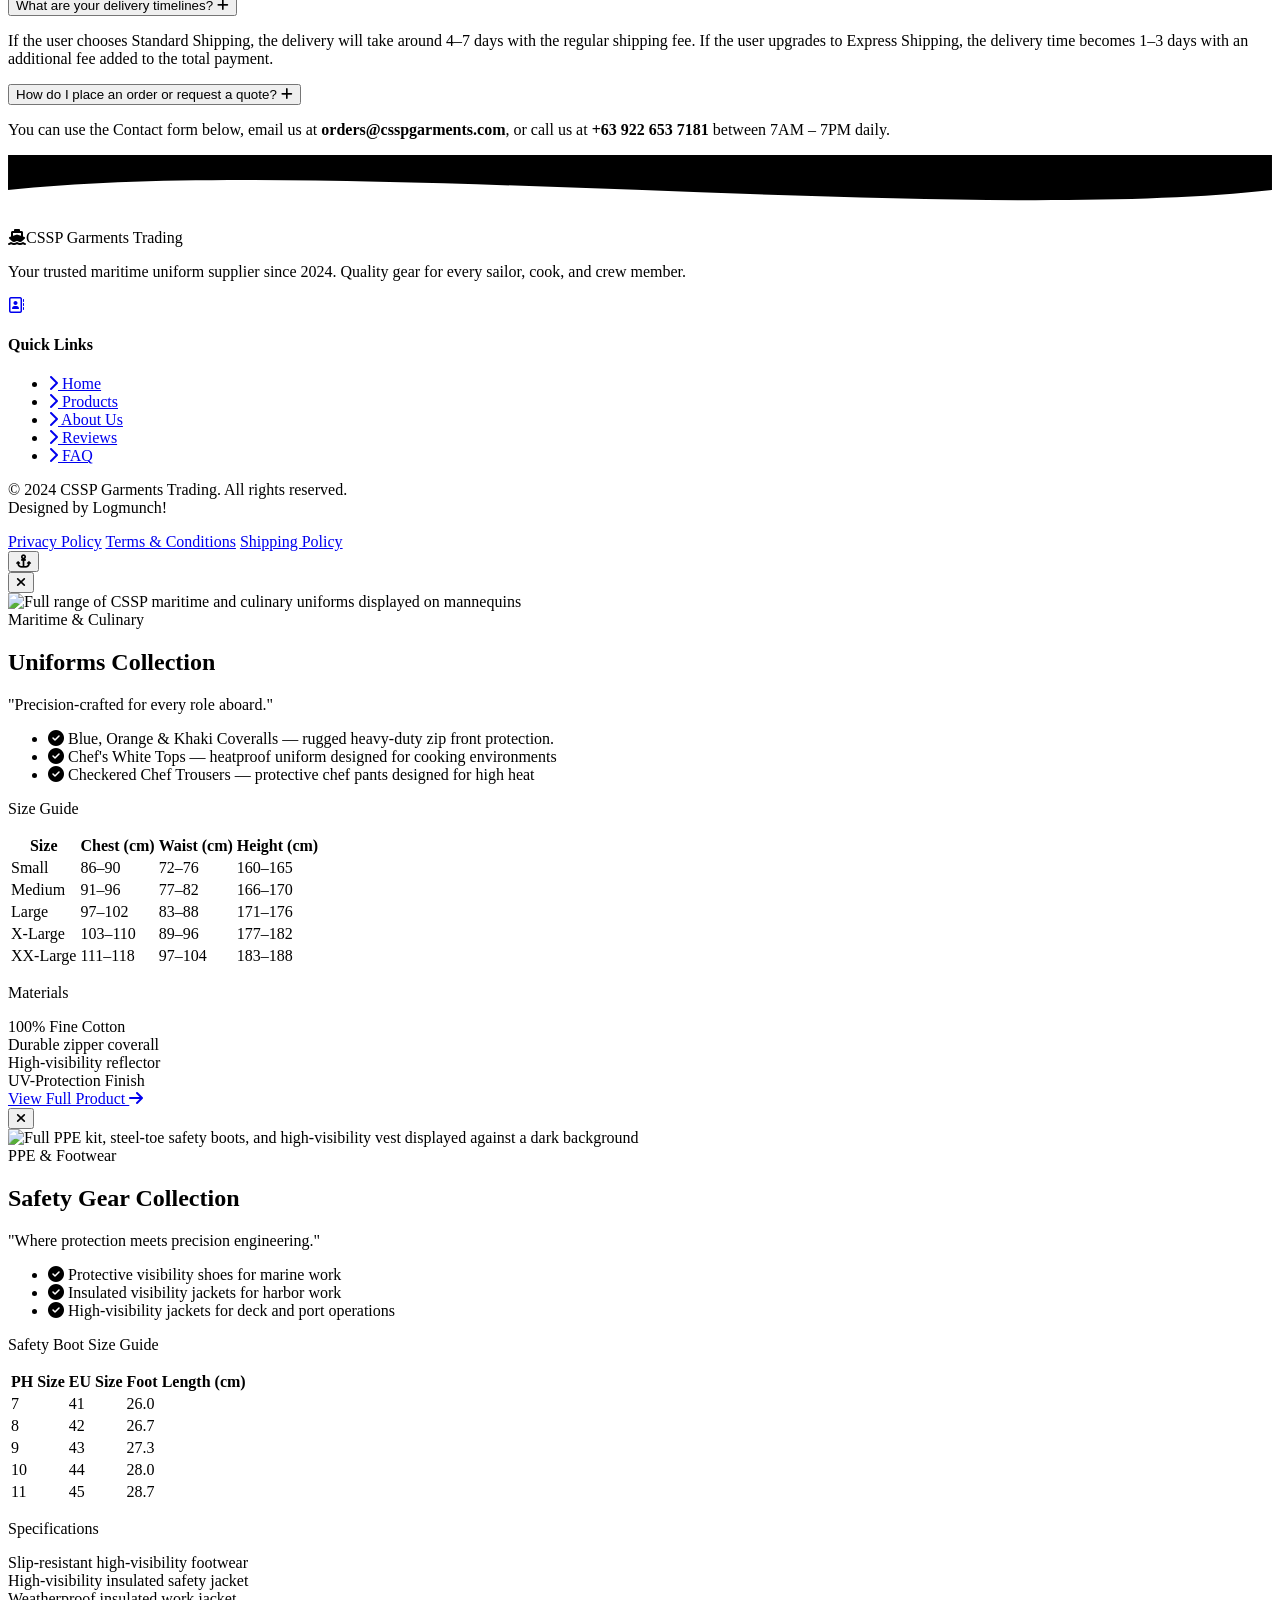
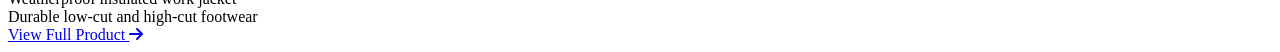
==== commit e8389fd7: "Update index.html" ====
--- a/index.html
+++ b/index.html
@@ -469,8 +469,8 @@
                                       Custom-made orders typically require a lead time of about 5–10 business days depending on how many items are ordered.</p></div>
             </div>
             <div class="faq-item">
-              <button class="faq-q" aria-expanded="false">Are your PPE kits internationally certified, and can customers request custom or larger sizes if needed?<i class="fa-solid fa-plus faq-icon"></i></button>
-                <div class="faq-a"><p>Customers may contact the company for certification details and to arrange size customization based on their requirements.</p></div>
+              <button class="faq-q" aria-expanded="false">Can customers request larger sizes or customized sizing for PPE kits?<i class="fa-solid fa-plus faq-icon"></i></button>
+                <div class="faq-a"><p>Customers may contact the company to request custom or larger sizes depending on their needs.</p></div>
             </div>
             <div class="faq-item">
               <button class="faq-q" aria-expanded="false">What are your delivery timelines? <i class="fa-solid fa-plus faq-icon"></i></button>
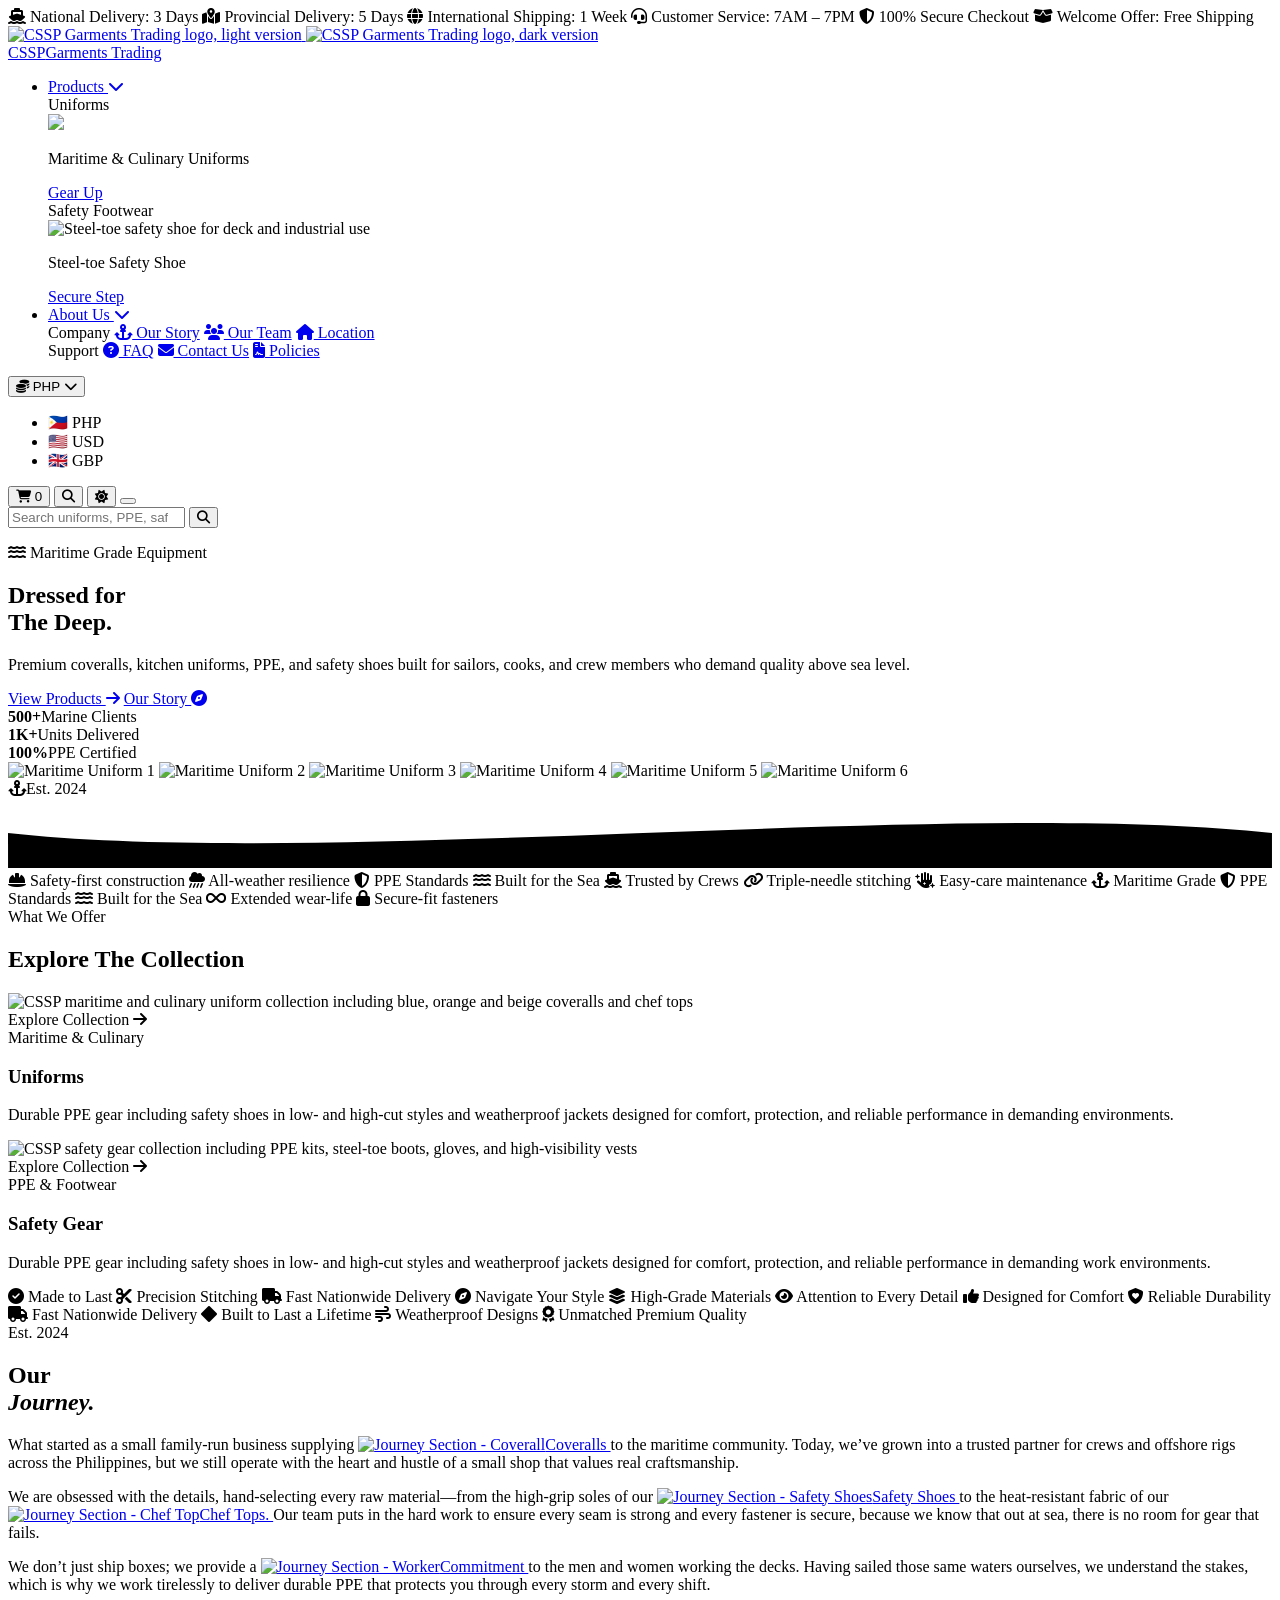
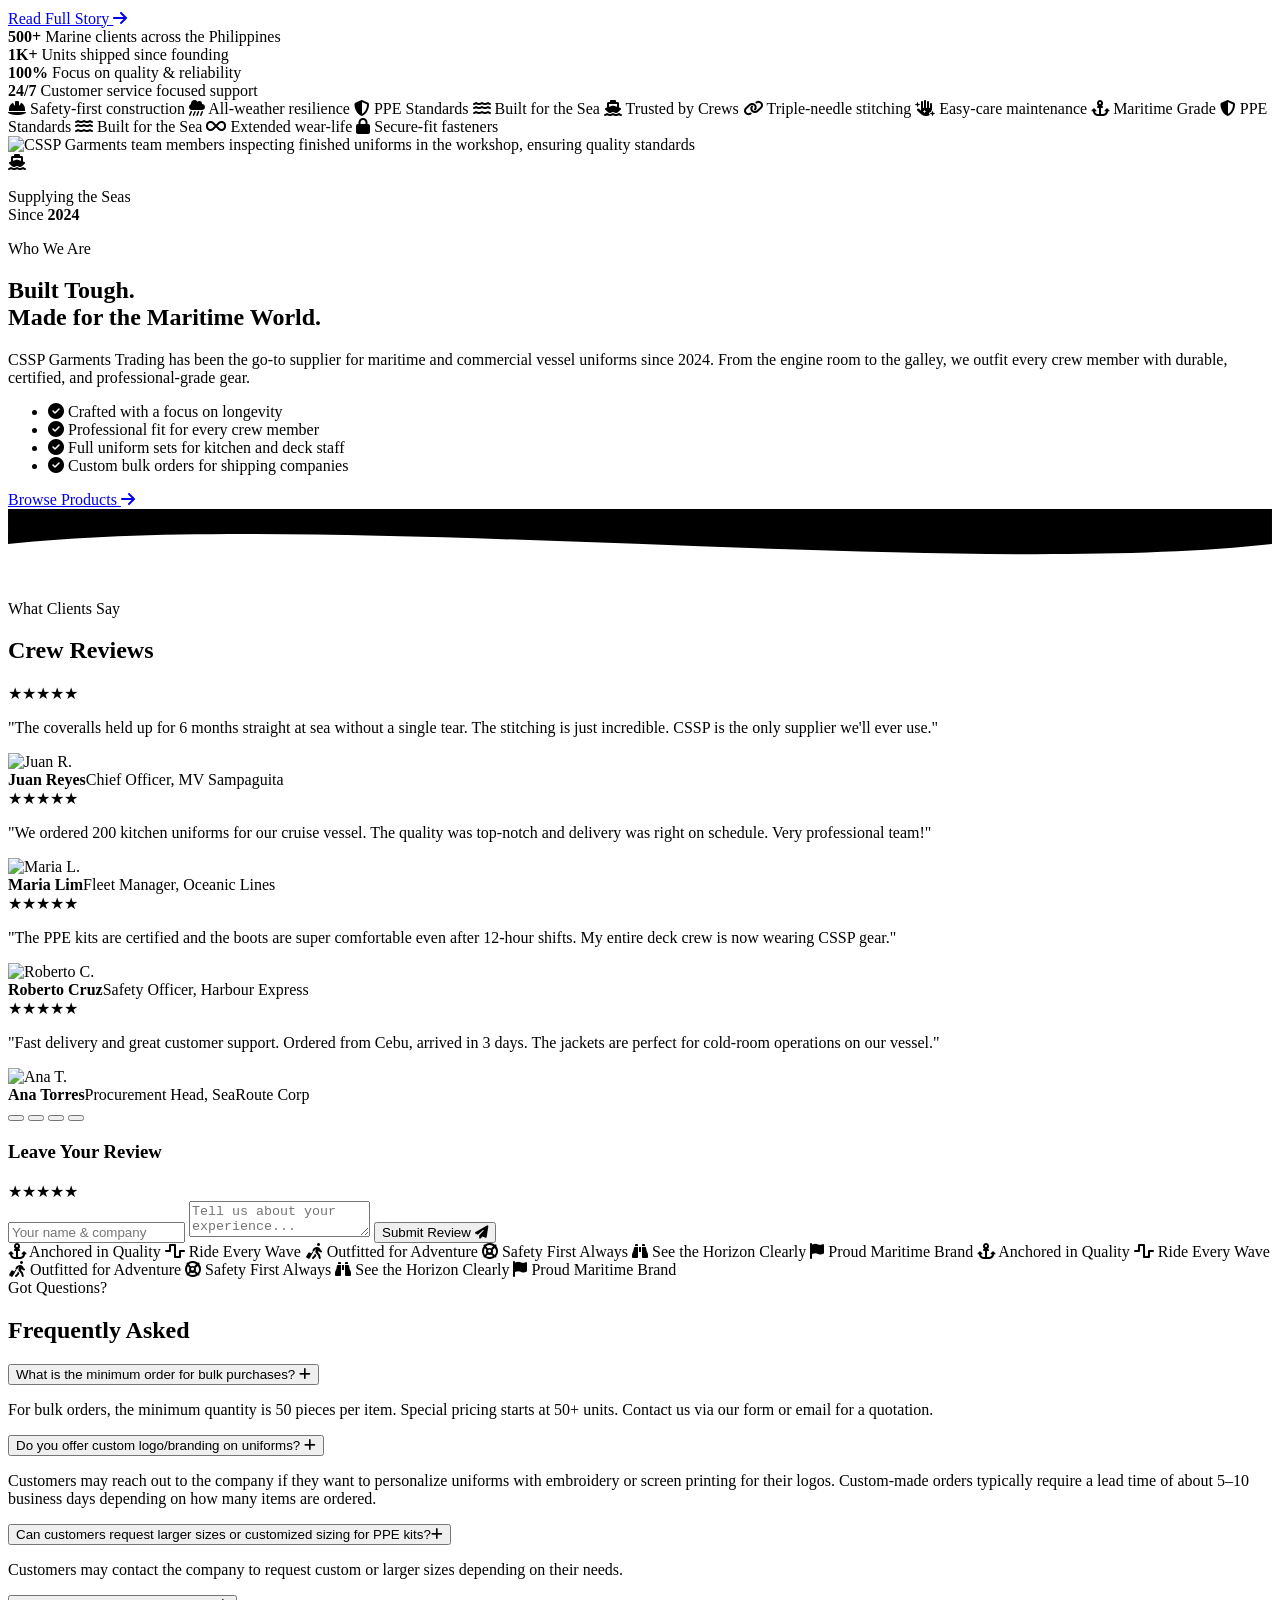
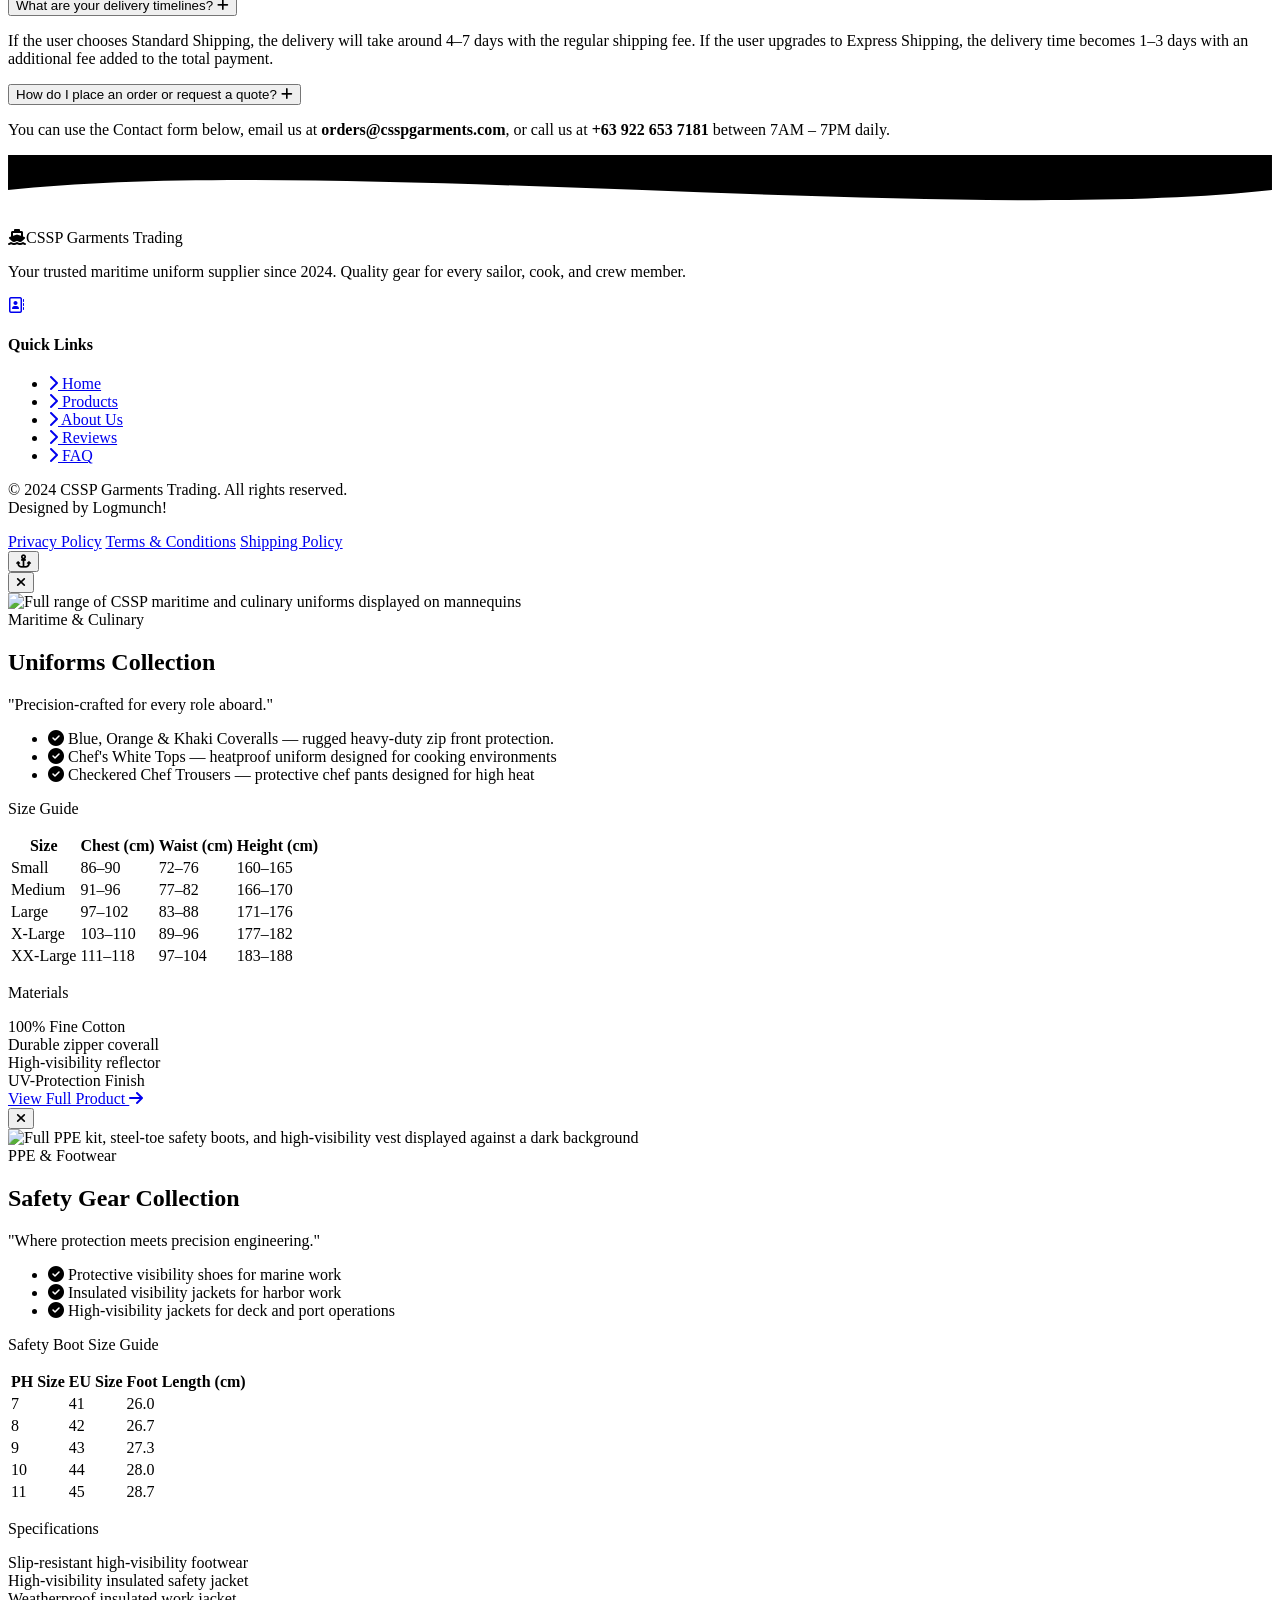
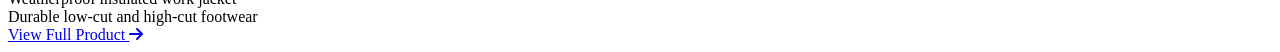
==== commit a0e3ceb6: "Update index.html" ====
--- a/index.html
+++ b/index.html
@@ -97,7 +97,7 @@
             <ul class="currency-dropdown" id="currencyDropdown">
               <li data-currency="PHP" data-symbol="₱">🇵🇭 PHP</li>
               <li data-currency="USD" data-symbol="$">🇺🇸 USD</li>
-              <li data-currency="EUR" data-symbol="€">🇪🇺 EUR</li>
+              <li data-currency="GBP" data-symbol="£">🇬🇧 GBP</li>
             </ul>
         </div>
 
